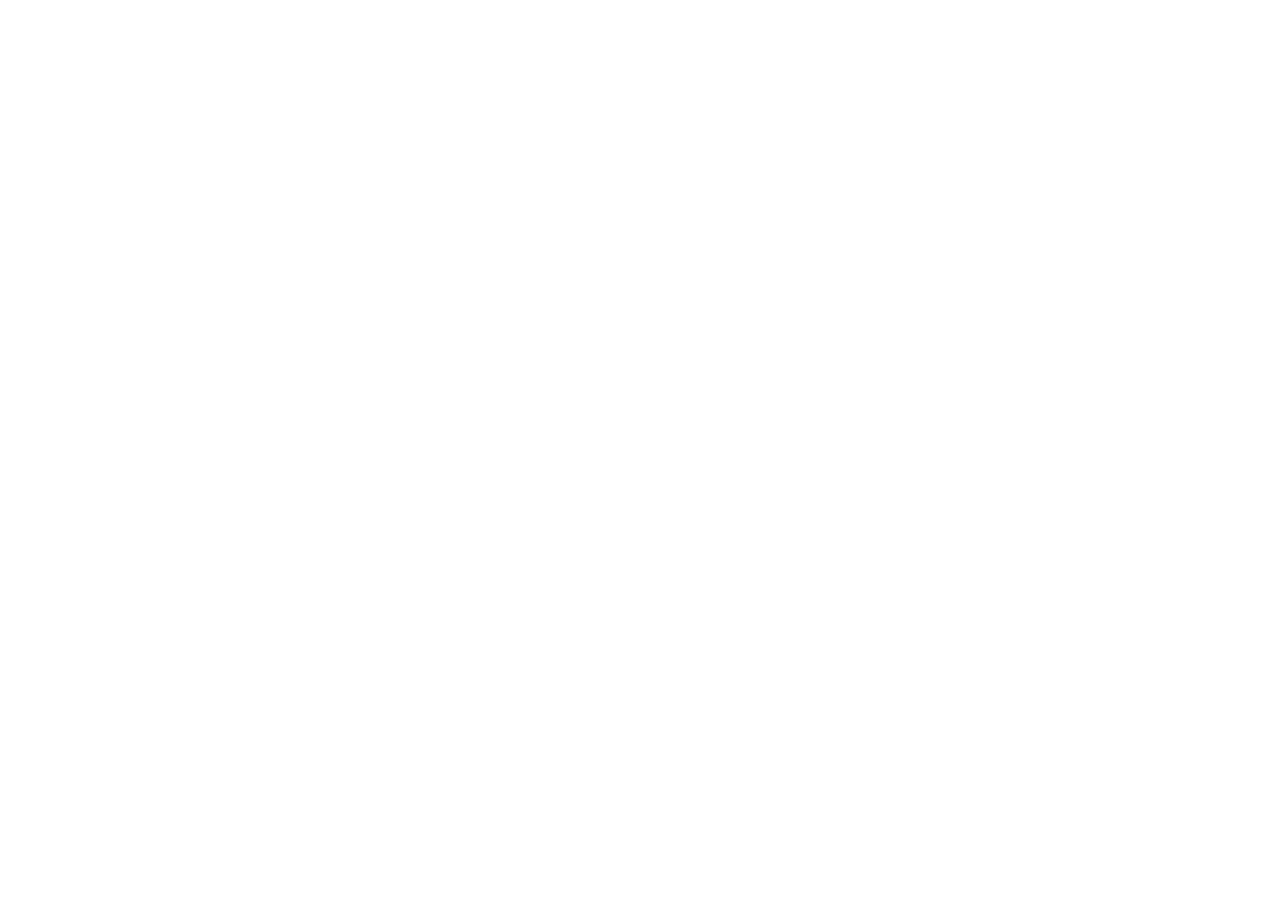
==== cssBayan/index.html @ 0c7f3945 "init :add html and css files, images and icon folders 12/03/2023 18:26 GMT+4" ====
<!DOCTYPE html>
<html lang="en">
<head>
  <meta charset="UTF-8">
  <meta http-equiv="X-UA-Compatible" content="IE=edge">
  <meta name="viewport" content="width=device-width, initial-scale=1.0">
  <title>Document</title>
</head>
<body>
  
</body>
</html>
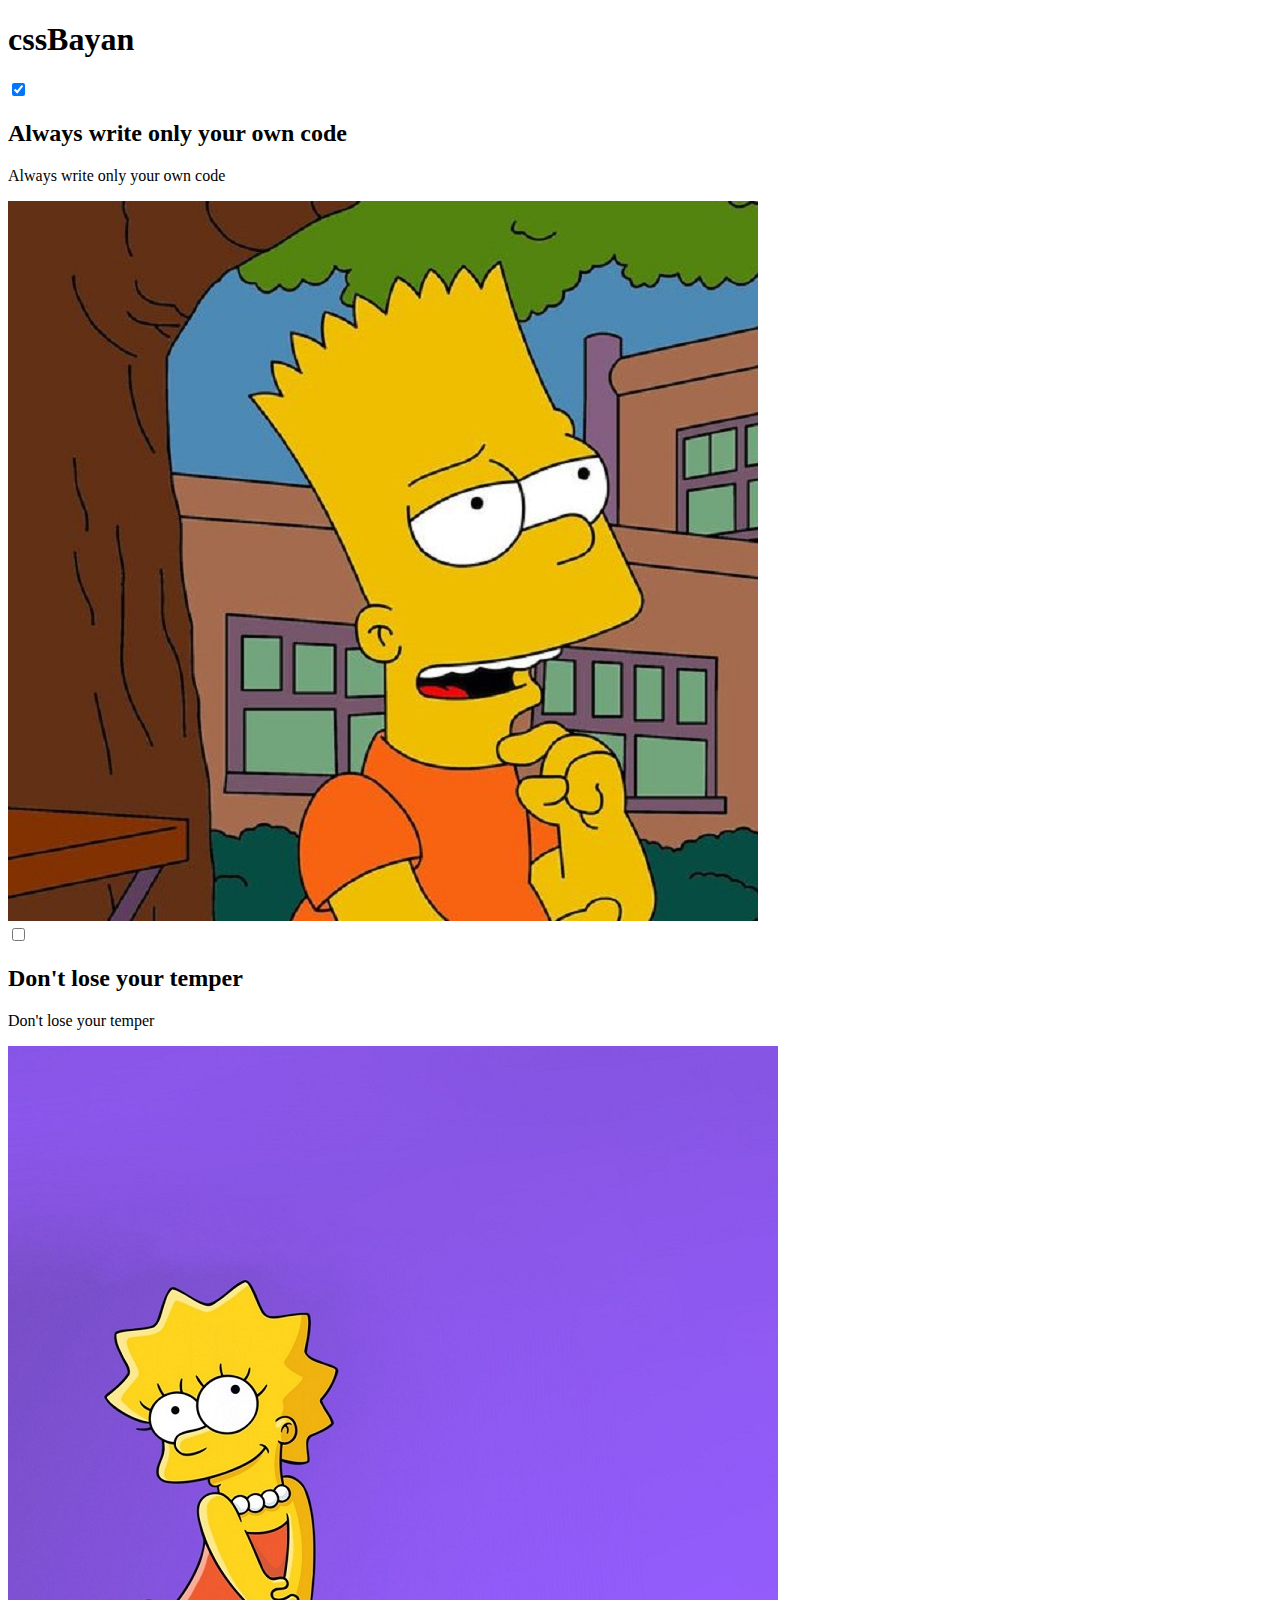
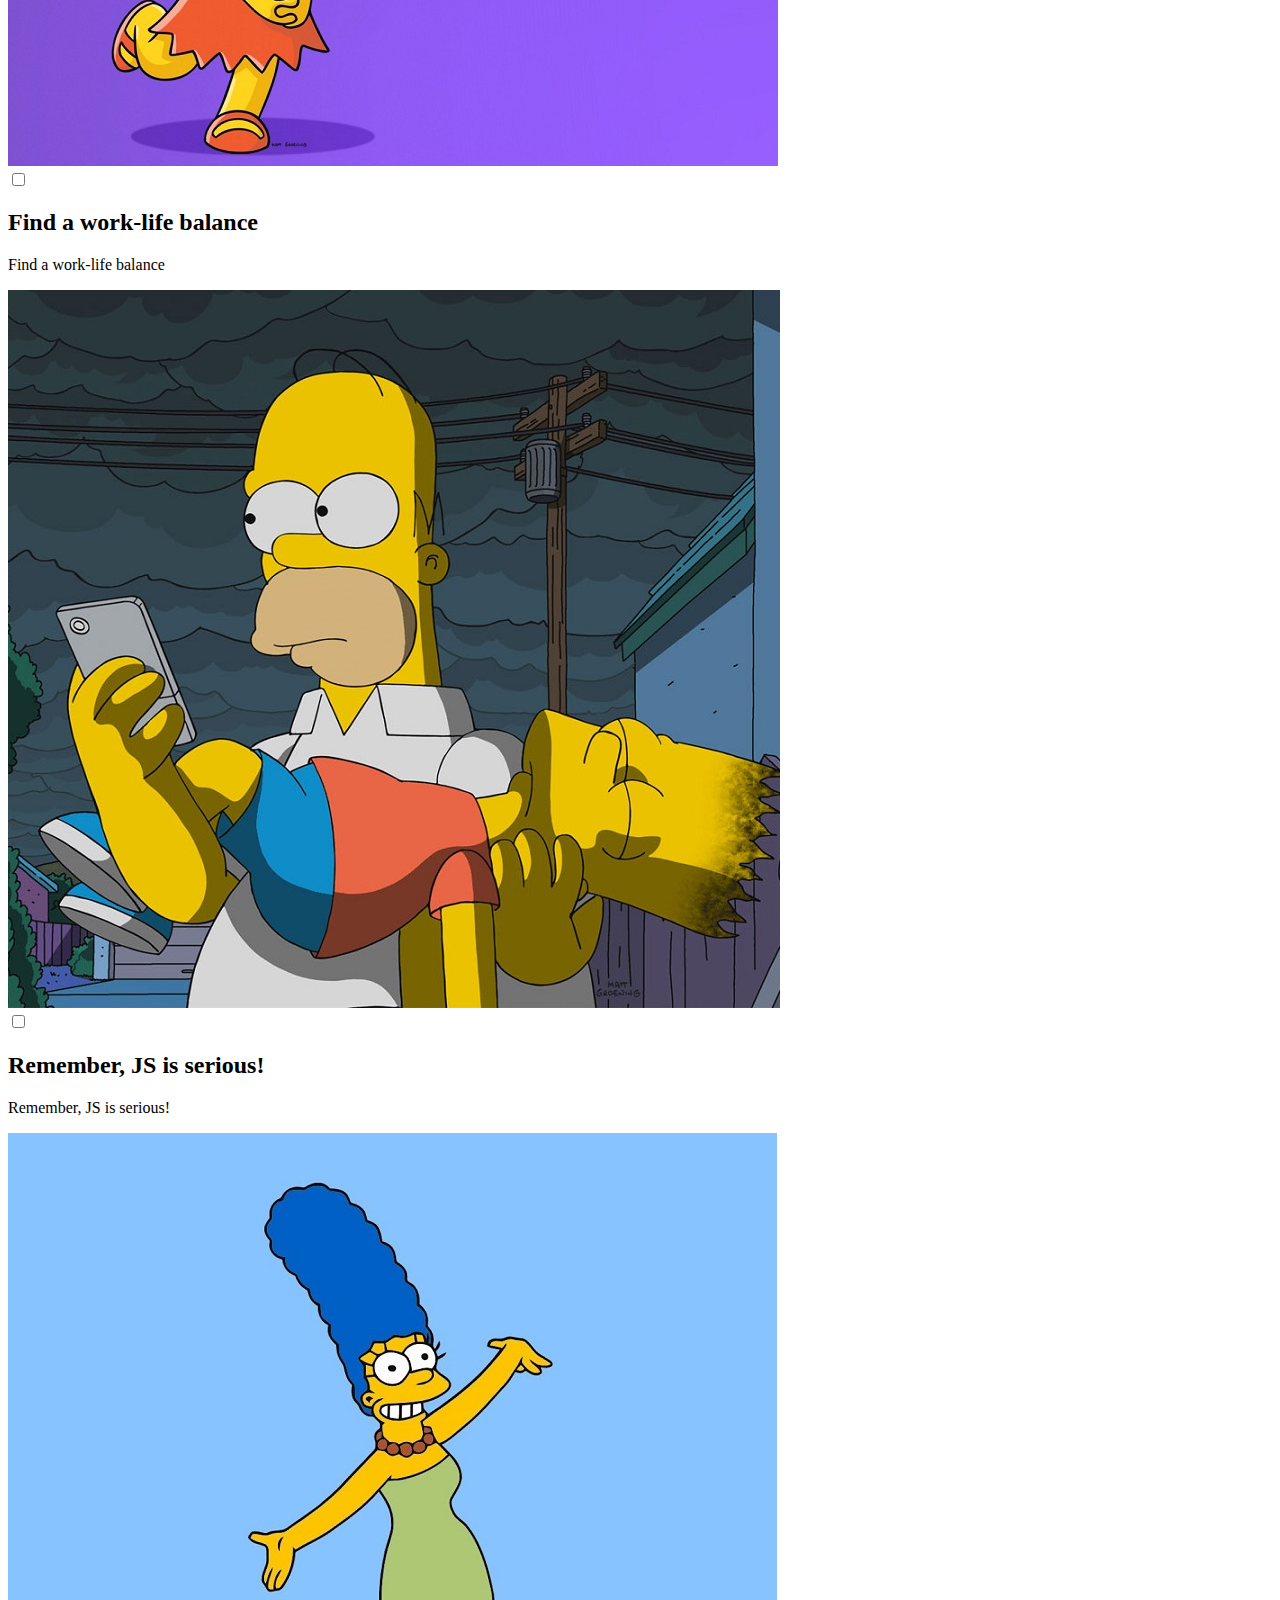
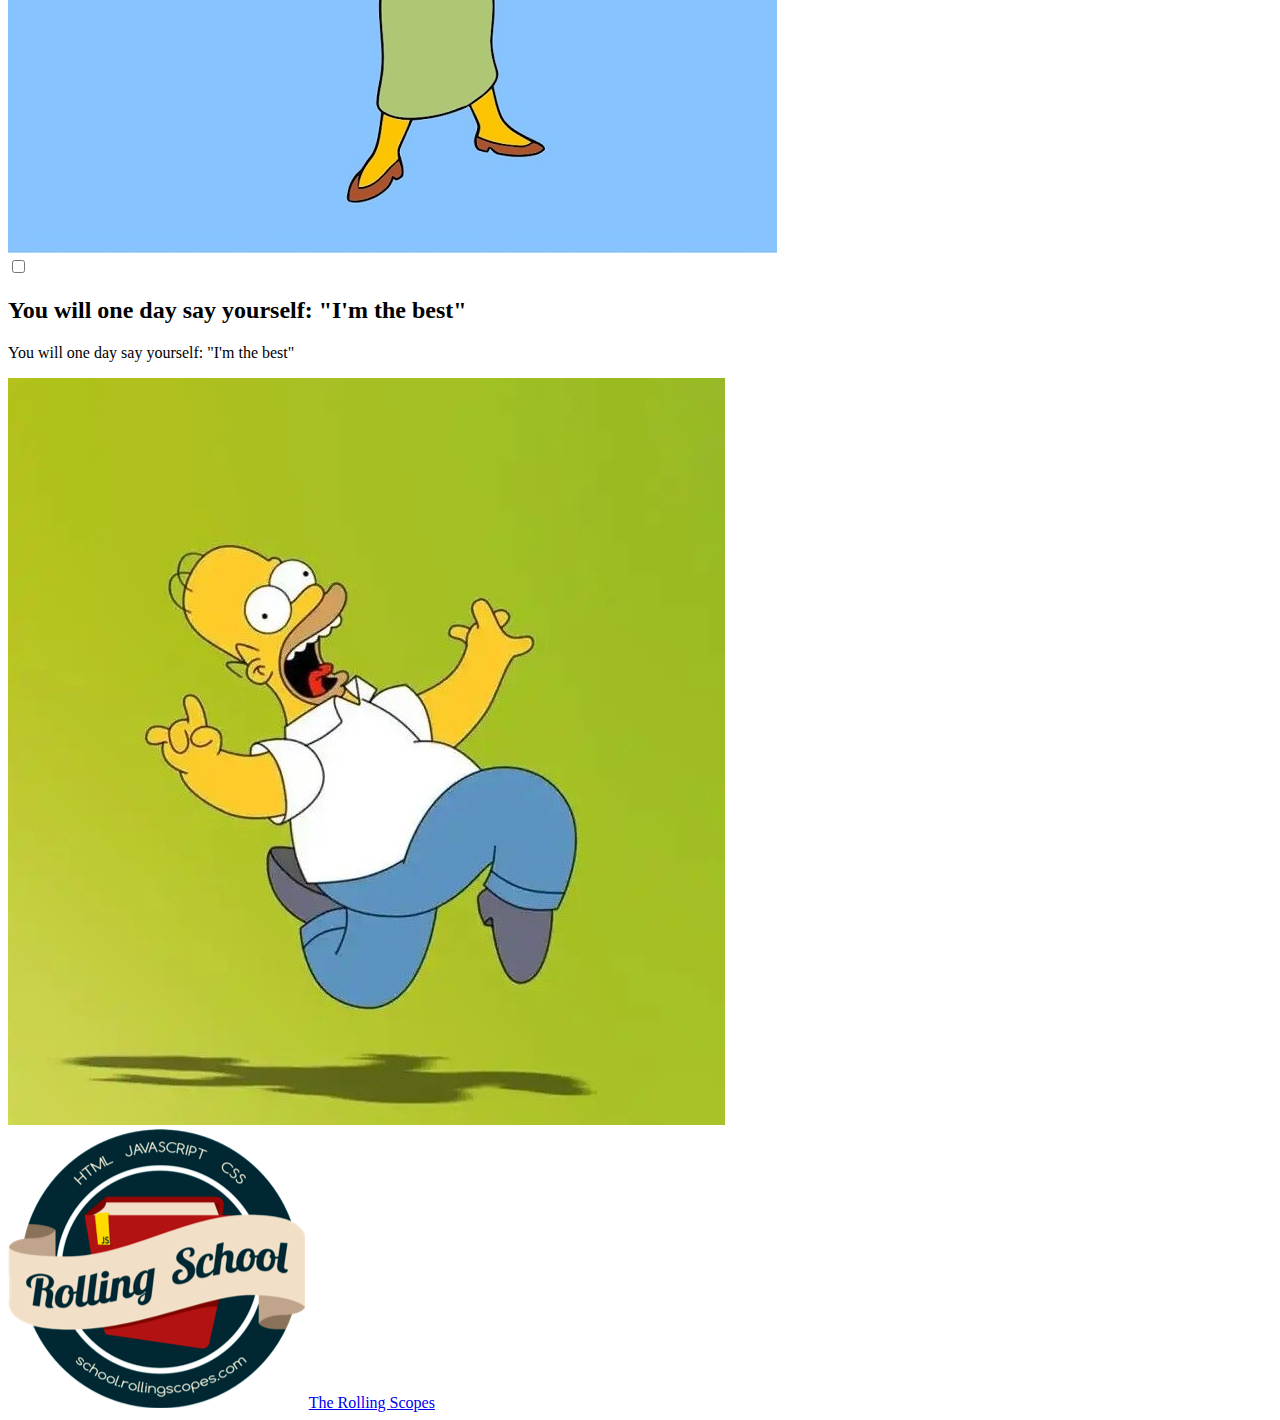
==== commit c1983271: "feat : add html cod 12/03/2023 17:50 GMT+4" ====
--- a/cssBayan/index.html
+++ b/cssBayan/index.html
@@ -1,12 +1,102 @@
 <!DOCTYPE html>
 <html lang="en">
+
 <head>
   <meta charset="UTF-8">
   <meta http-equiv="X-UA-Compatible" content="IE=edge">
   <meta name="viewport" content="width=device-width, initial-scale=1.0">
-  <title>Document</title>
+  <title>cssBayan</title>
+  <link rel="shortcut icon" href="favicons/filled-32.png" type="image/x-icon">
+  <link rel="stylesheet" href="styles/stylesheet.css">
+  <link rel="stylesheet" href="styles/style.css">
 </head>
+
 <body>
-  
+  <div class="body-wrapper">
+  <header class="header">
+    <div class="header-wrapper">
+      <h1 class="header-title">cssBayan</h1>
+    </div>
+    </header>
+  <main class="main">
+    <div class="main-wrapper">
+      <div class="accordion">
+        <form class="accordion-form" action="#" method="get">
+        <div class="section">
+          <input class="section-checbox hidden-visually" id="box1" checked type="checkbox"/>
+          <label class="section-label" for="box1">
+            <h2 class="section-title">Always write only your own code</h2>
+            <div class="section-icon"></div>
+          </label>
+          <div class="section-content">
+            <div class="section-image">
+               <p class="section-text">Always write only your own code</p>
+              <img src="images/cod.jpg" alt="CSS code">
+            </div>
+          </div>
+        </div>    <div class="section">
+          <input class="section-checbox hidden-visually" id="box2" type="checkbox"/>
+          <label class="section-label" for="box2">
+            <h2 class="section-title">Don't lose your temper</h2>
+            <div class="section-icon"></div>
+          </label>
+          <div class="section-content">
+            <div class="section-image">
+              <p class="section-text">Don't lose your temper</p>
+              <img src="images/self-control.jpg" alt="self-control">
+            </div>
+          </div>
+        </div>
+        <div class="section">
+          <input class="section-checbox hidden-visually" id="box3" type="checkbox"/>
+          <label class="section-label" for="box3">
+            <h2 class="section-title">Find a work-life balance</h2>
+            <div class="section-icon"></div>
+          </label>
+          <div class="section-content">
+            <div class="section-image">
+              <p class="section-text">Find a work-life balance</p>
+              <img src="images/work-life-balance.jpg" alt="balance">
+            </div>
+          </div>
+        </div>
+        <div class="section">
+          <input class="section-checbox hidden-visually" id="box4" type="checkbox"/>
+          <label class="section-label" for="box4">
+            <h2 class="section-title">Remember, JS is serious!</h2>
+            <div class="section-icon"></div>
+          </label>
+          <div class="section-content">
+            <div class="section-image">
+              <p class="section-text">Remember, JS is serious!</p>
+              <img src="images/serious.jpeg" alt="is-serious">
+            </div>
+          </div>
+        </div>
+        <div class="section section-bottom">
+          <input class="section-checbox hidden-visually" id="box5" type="checkbox"/>
+          <label class="section-label" for="box5">
+            <h2 class="section-title">You will one day say yourself: "I'm the best"</h2>
+            <div class="section-icon"></div>
+          </label>
+          <div class="section-content">
+            <div class="section-image">
+              <p class="section-text">You will one day say yourself: "I'm the best"</p>
+              <img src="images/super.jpg" alt="best-programmist">
+            </div>
+          </div>
+        </div>
+      </form>
+      </div>
+    </div>
+  </main>
+  <footer class="footer">
+    <div class="footer-wrapper">
+      <img class="footer-icon" src="icons/picture3.png" alt="The Rolling Scopes">
+      <a class="footer-link" href="https://docs.rs.school">The Rolling Scopes</a>
+    </div>
+  </footer>
+</div>
 </body>
+
 </html>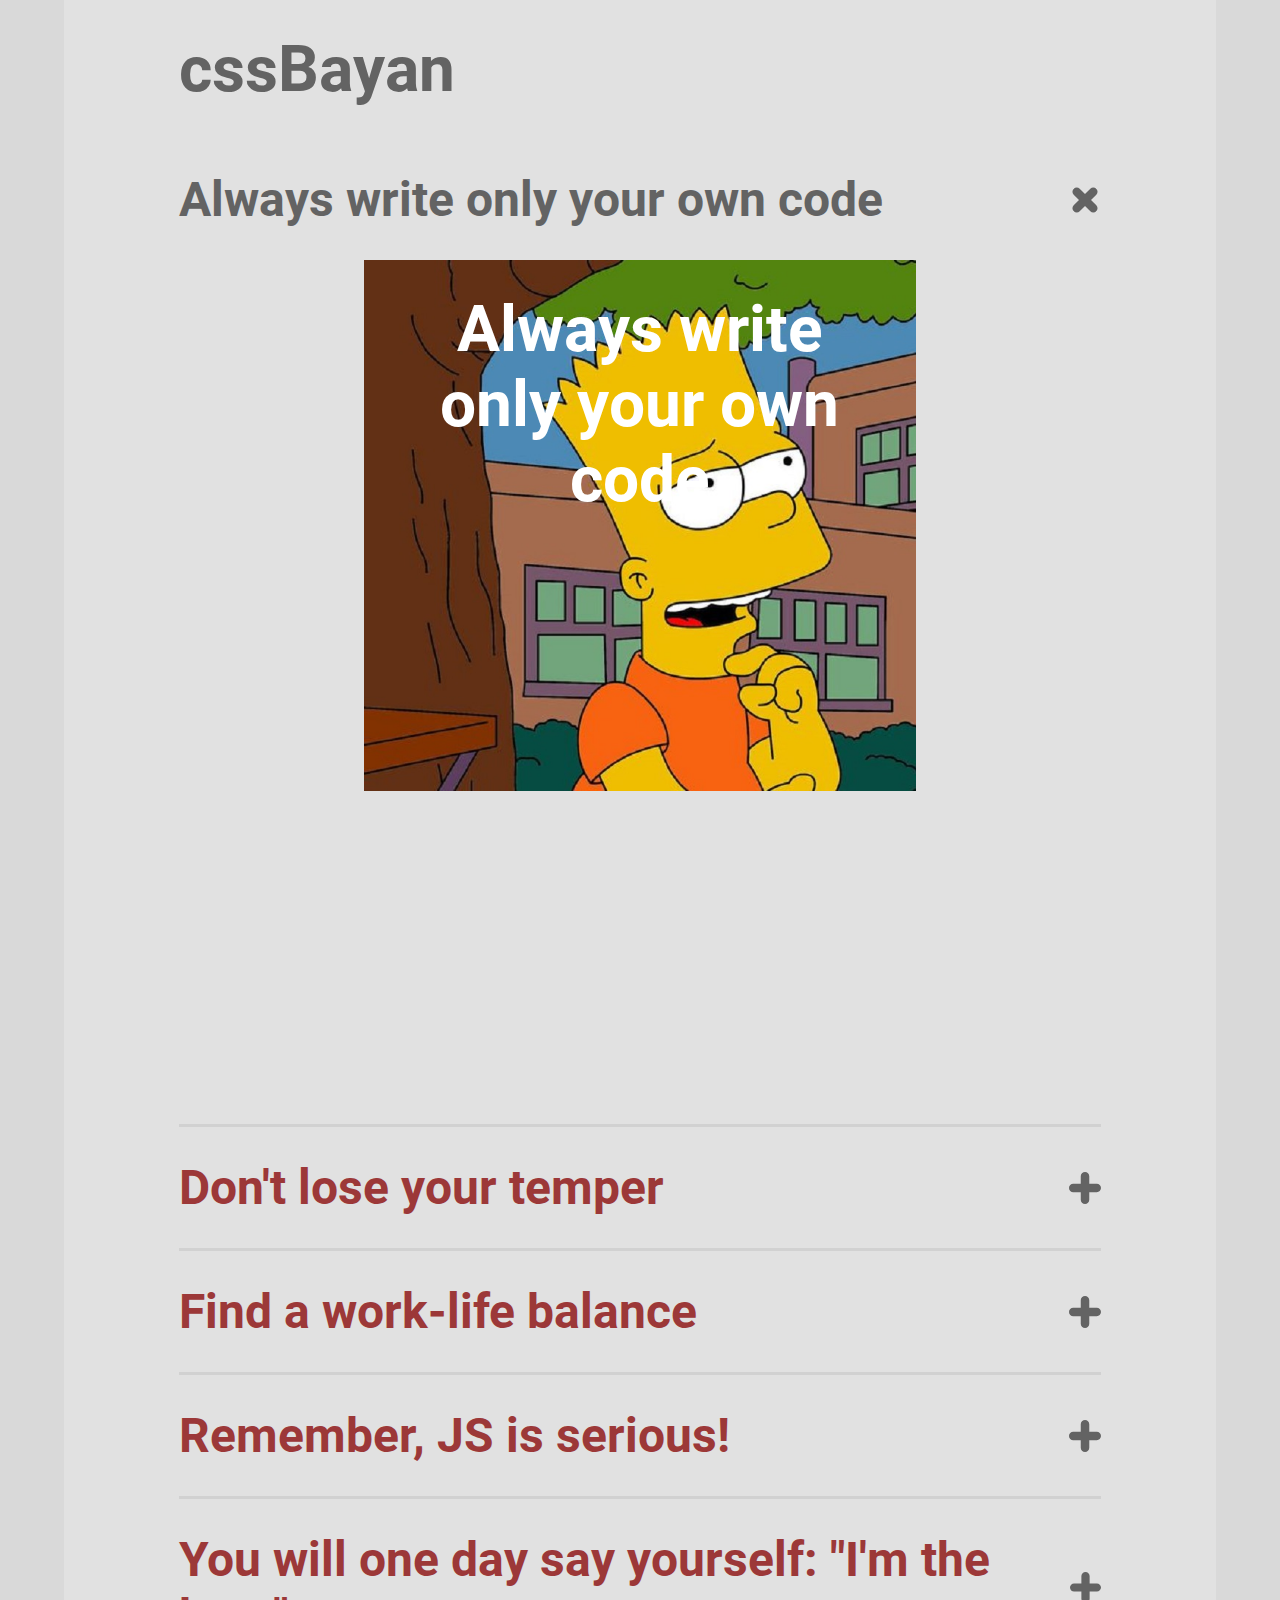
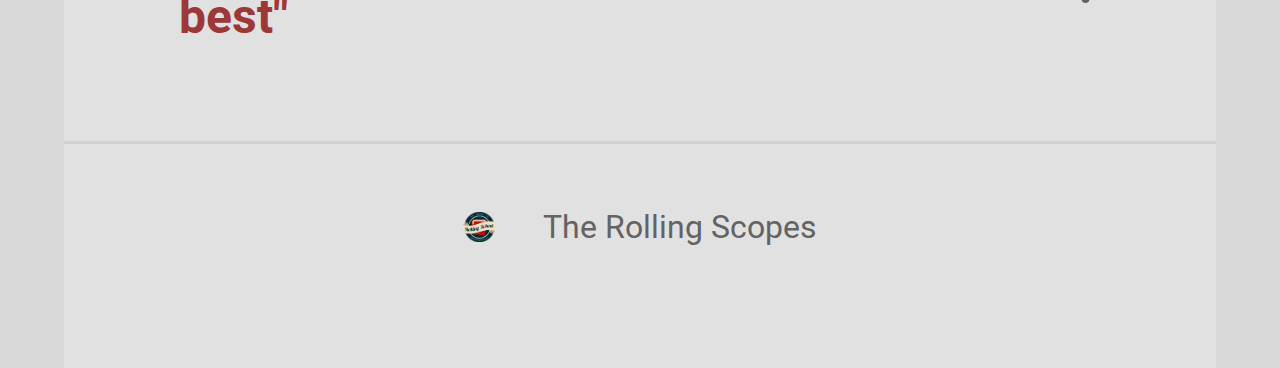
==== commit 4ced711e: "refactor:  css style 13/03/2023 09:55 GMT+4" ====
--- a/cssBayan/index.html
+++ b/cssBayan/index.html
@@ -34,7 +34,8 @@
               <img src="images/cod.jpg" alt="CSS code">
             </div>
           </div>
-        </div>    <div class="section">
+        </div>
+           <div class="section">
           <input class="section-checbox hidden-visually" id="box2" type="checkbox"/>
           <label class="section-label" for="box2">
             <h2 class="section-title">Don't lose your temper</h2>
--- a/cssBayan/styles/stylesheet.css
+++ b/cssBayan/styles/stylesheet.css
@@ -0,0 +1,117 @@
+@font-face {
+    font-family: 'Roboto';
+    src: url('../fonts/roboto-medium.woff2') format('woff2'),
+        url('../fonts/roboto-medium.woff') format('woff');
+    font-weight: 500;
+    font-style: normal;
+    font-display: swap;
+}
+
+@font-face {
+    font-family: 'Roboto';
+    src: url('../fonts/roboto-black.woff2') format('woff2'),
+        url('../fonts/roboto-black.woff') format('woff');
+    font-weight: 900;
+    font-style: normal;
+    font-display: swap;
+}
+
+@font-face {
+    font-family: 'Roboto';
+    src: url('../fonts/roboto-blackitalic.woff2') format('woff2'),
+        url('../fonts/roboto-blackitalic.woff') format('woff');
+    font-weight: 900;
+    font-style: italic;
+    font-display: swap;
+}
+
+@font-face {
+    font-family: 'Roboto';
+    src: url('../fonts/roboto-italic.woff2') format('woff2'),
+        url('../fonts/roboto-italic.woff') format('woff');
+    font-weight: normal;
+    font-style: italic;
+    font-display: swap;
+}
+
+@font-face {
+    font-family: 'Roboto';
+    src: url('../fonts/roboto-mediumitalic.woff2') format('woff2'),
+        url('../fonts/roboto-mediumitalic.woff') format('woff');
+    font-weight: 500;
+    font-style: italic;
+    font-display: swap;
+}
+
+@font-face {
+    font-family: 'Roboto';
+    src: url('../fonts/roboto-medium.woff2') format('woff2'),
+        url('../fonts/roboto-medium.woff') format('woff');
+    font-weight: 500;
+    font-style: normal;
+    font-display: swap;
+}
+
+@font-face {
+    font-family: 'Roboto';
+    src: url('../fonts/roboto-thinitalic.woff2') format('woff2'),
+        url('../fonts/roboto-thinitalic.woff') format('woff');
+    font-weight: 100;
+    font-style: italic;
+    font-display: swap;
+}
+
+@font-face {
+    font-family: 'Roboto';
+    src: url('../fonts/roboto-lightitalic.woff2') format('woff2'),
+        url('../fonts/roboto-lightitalic.woff') format('woff');
+    font-weight: 300;
+    font-style: italic;
+    font-display: swap;
+}
+
+@font-face {
+    font-family: 'Roboto';
+    src: url('../fonts/roboto-bolditalic.woff2') format('woff2'),
+        url('../fonts/roboto-bolditalic.woff') format('woff');
+    font-weight: bold;
+    font-style: italic;
+    font-display: swap;
+}
+
+@font-face {
+    font-family: 'Roboto';
+    src: url('../fonts/roboto-light.woff2') format('woff2'),
+        url('../fonts/roboto-light.woff') format('woff');
+    font-weight: 300;
+    font-style: normal;
+    font-display: swap;
+}
+
+@font-face {
+    font-family: 'Roboto';
+    src: url('../fonts/roboto-thin.woff2') format('woff2'),
+        url('../fonts/roboto-thin.woff') format('woff');
+    font-weight: 100;
+    font-style: normal;
+    font-display: swap;
+}
+
+@font-face {
+    font-family: 'Roboto';
+    src: url('../fonts/roboto-bold.woff2') format('woff2'),
+        url('../fonts/roboto-bold.woff') format('woff');
+    font-weight: bold;
+    font-style: normal;
+    font-display: swap;
+}
+
+@font-face {
+    font-family: 'Roboto';
+    src: url('../fonts/roboto-regular.woff2') format('woff2'),
+        url('../fonts/roboto-regular.woff') format('woff');
+    font-weight: normal;
+    font-style: normal;
+    font-display: swap;
+}
+
--- a/cssBayan/styles/style.css
+++ b/cssBayan/styles/style.css
@@ -0,0 +1,252 @@
+body {
+  padding: 0;
+  margin: 0 auto;
+  box-sizing: border-box;
+  max-width: 1920px;
+  background-color: #d9d9d9;
+}
+
+.hidden-visually {
+  position: absolute;
+  width: 1px;
+  height: 1px;
+  margin: -1px;
+  border: 0;
+  padding: 0;
+  white-space: nowrap;
+  clip-path: inset(100%);
+  clip: rect(0 0 0 0);
+  overflow: hidden;
+}
+
+:focus,
+:active,
+:visited {
+  outline: 0;
+}
+
+img {
+  width: 100%;
+  height: auto;
+  object-fit: cover;
+}
+
+.body-wrapper {
+  width: 90%;
+  margin: 0 auto;
+  background-color: #e1e1e1;
+  min-height: 100vh;
+  display: grid;
+  grid-template-rows: auto 1fr auto;
+}
+
+.header-wrapper,
+.main-wrapper,
+.footer-wrapper {
+  width: 80%;
+  margin: 0 auto;
+}
+
+
+/*----------*/
+.header-title {
+  font-family: 'Roboto';
+  font-size: 4em;
+  font-weight: 600;
+  color: #636363;
+  text-align: left;
+  margin: 0.5em 0;
+  padding: 0;
+}
+
+.section {
+  border-bottom: 0.2em solid rgba(184, 184, 184, 0.4);
+}
+
+.section-bottom {
+  border-bottom: none;
+}
+
+
+/*section-header*/
+.section-icon {
+  height: 0;
+  overflow: hidden;
+  transition: all 0.2s linear;
+}
+
+.section-label {
+  display: flex;
+  justify-content: space-between;
+  align-items: center;
+  margin: 2em auto;
+}
+
+.section-title {
+  font-family: 'Roboto';
+  font-size: 3em;
+  font-weight: 600;
+  color: #9c3838;
+  text-align: left;
+  margin: 0;
+  padding: 0;
+}
+
+.section-icon {
+  background-image: url("../icons/add.svg");
+  background-repeat: no-repeat;
+  width: 2em;
+  height: 2em;
+}
+
+/*section-content*/
+.section-content {
+  height: 0;
+  overflow: hidden;
+  transition: all 0.5s linear;
+}
+
+.section-image {
+  display: grid;
+  grid-template-rows: 25% auto;
+  grid-template-columns: auto;
+  width: 60%;
+  height: auto;
+  margin: 0 auto;
+}
+
+.section-image img {
+  grid-column: 1/ -1;
+  grid-row: 1 /-1;
+  object-fit: cover;
+  transition: all 1s linear;
+}
+
+.section-text {
+  grid-column: 1 /-1;
+  grid-row: 1 /span1;
+  width: 85%;
+  display: grid;
+  font-family: 'Roboto';
+  font-size: 4em;
+  font-weight: 600;
+  color: #fff;
+  text-align: center;
+  z-index: 2;
+  margin: 0.5em auto 0 auto;
+  padding: 0;
+}
+
+/*effects*/
+/*открытая секция*/
+.section-checbox:checked~.section-content {
+  height: 54em;
+}
+
+.section-checbox:checked+.section-label .section-title {
+  color: #636363;
+}
+
+.section-checbox:checked+.section-label .section-icon {
+  overflow: visible;
+  display: block;
+  max-width: 2em;
+  height: 2em;
+  transform: rotate(45deg);
+}
+
+/*наведение на баян*/
+.main-wrapper:hover {
+  cursor: pointer;
+}
+
+.main-wrapper:hover .section-title {
+  color: #636363;
+}
+
+.main-wrapper:hover .section-icon {
+  overflow: visible;
+  display: block;
+  max-width: 2em;
+  height: 2em;
+}
+
+/*наведение на картинку*/
+.section-image img:hover {
+  transform: scale(1.1);
+  opacity: 0.3;
+}
+
+/*footer*/
+.footer {
+  height: 10em;
+  margin-top: 4em;
+  border-top: 0.2em solid rgba(184, 184, 184, 0.4);
+  padding-top: 4em;
+}
+
+.footer-wrapper {
+  width: 80%;
+  margin: 0 auto;
+  display: flex;
+  align-items: center;
+  justify-content: center;
+}
+
+.footer-icon {
+  display: block;
+  width: 2em;
+  height: auto;
+  margin-right: 3em;
+}
+
+.footer-link {
+  font-family: 'Roboto';
+  font-size: 2em;
+  font-weight: 400;
+  color: #636363;
+  text-align: center;
+  text-decoration: none;
+  margin: 0;
+}
+
+
+/*----*/
+@media (max-width: 820px) {
+  body {
+    width: 820px;
+  }
+
+  .header-title {
+    font-size: 3em;
+  }
+
+  .section-title {
+    font-size: 2.5em;
+    font-weight: 500;
+  }
+
+  .section-text {
+    font-size: 2.5em;
+    font-weight: 500;
+  }
+}
+
+@media (max-width: 320px) {
+  body {
+    width: 320px;
+  }
+
+  .header-title {
+    font-size: 2em;
+  }
+  .section-title {
+    font-size: 2em;
+    font-weight: 400;
+  }
+
+  .section-text {
+    font-size: 2em;
+    font-weight: 400;
+  }
+}